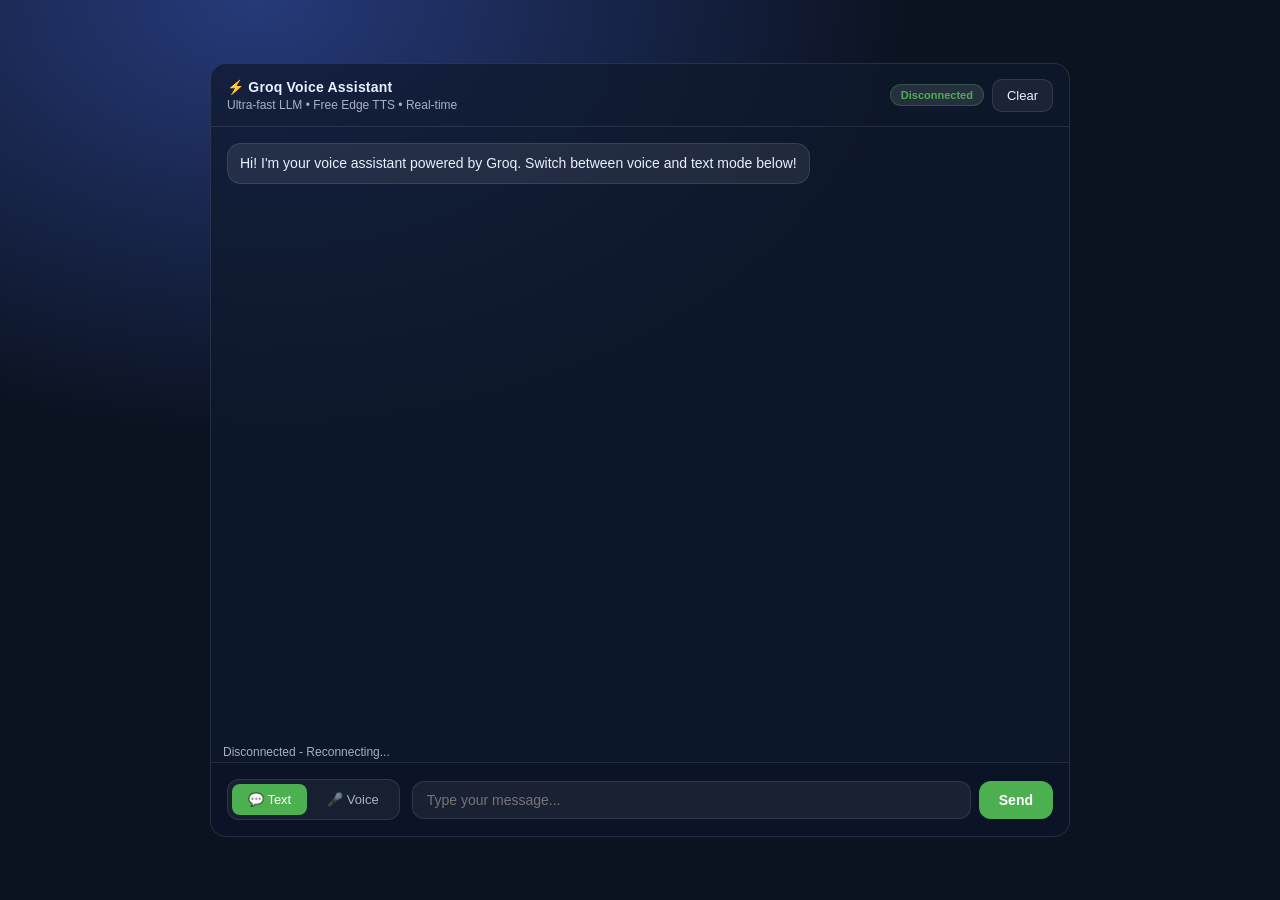
==== frontend/index.html @ c62abe68 "initial commit" ====
<!DOCTYPE html>
<html>
<head>
    <meta charset="UTF-8">
    <meta name="viewport" content="width=device-width, initial-scale=1.0">
    <title>Groq Voice Assistant</title>
    <style>
        :root {
            --bg: #0b1220;
            --border: rgba(255, 255, 255, 0.10);
            --text: #eaf0ff;
            --muted: rgba(234, 240, 255, 0.7);
            --accent: #4CAF50;
            --danger: #ff4d4f;
            --bubble-user: rgba(76, 175, 80, 0.18);
            --bubble-bot: rgba(255, 255, 255, 0.08);
        }

        * { box-sizing: border-box; }

        body {
            font-family: Arial, sans-serif;
            margin: 0;
            background: radial-gradient(1200px 800px at 20% 0%, #263a7a 0%, var(--bg) 55%);
            color: var(--text);
            min-height: 100vh;
            display: flex;
            align-items: center;
            justify-content: center;
            padding: 24px;
        }

        .app {
            width: 100%;
            max-width: 860px;
            height: min(86vh, 820px);
            background: rgba(15, 26, 46, 0.75);
            backdrop-filter: blur(10px);
            border: 1px solid var(--border);
            border-radius: 16px;
            display: grid;
            grid-template-rows: auto 1fr auto;
            overflow: hidden;
        }

        .header {
            padding: 14px 16px;
            border-bottom: 1px solid var(--border);
            display: flex;
            align-items: center;
            justify-content: space-between;
        }

        .title strong {
            font-size: 14px;
            letter-spacing: 0.2px;
        }

        .title span {
            font-size: 12px;
            color: var(--muted);
            display: block;
            margin-top: 2px;
        }

        .badge {
            background: rgba(76, 175, 80, 0.2);
            border: 1px solid rgba(76, 175, 80, 0.3);
            padding: 4px 10px;
            border-radius: 12px;
            font-size: 11px;
            font-weight: 600;
            color: var(--accent);
        }

        .messages {
            padding: 16px;
            overflow-y: auto;
            display: flex;
            flex-direction: column;
            gap: 10px;
        }

        .msg {
            display: flex;
            align-items: flex-start;
            gap: 8px;
        }

        .msg.user {
            justify-content: flex-end;
        }

        .bubble {
            max-width: 80%;
            padding: 10px 12px;
            border-radius: 14px;
            border: 1px solid var(--border);
            background: var(--bubble-bot);
            white-space: pre-wrap;
            line-height: 1.35;
            font-size: 14px;
        }

        .msg.user .bubble {
            background: var(--bubble-user);
            border-color: rgba(76, 175, 80, 0.25);
        }

        .status {
            padding: 8px 12px 0 12px;
            color: var(--muted);
            font-size: 12px;
            display: flex;
            align-items: center;
            gap: 8px;
            min-height: 28px;
        }

        .composer {
            border-top: 1px solid var(--border);
            padding: 16px;
            display: flex;
            gap: 12px;
            align-items: center;
            background: rgba(11, 18, 32, 0.35);
        }

        .mode-toggle {
            display: flex;
            gap: 4px;
            background: rgba(255, 255, 255, 0.05);
            padding: 4px;
            border-radius: 12px;
            border: 1px solid var(--border);
        }

        .mode-btn {
            padding: 8px 16px;
            border: none;
            background: transparent;
            color: var(--muted);
            cursor: pointer;
            border-radius: 8px;
            font-size: 13px;
            transition: all 0.2s;
        }

        .mode-btn.active {
            background: var(--accent);
            color: white;
        }

        .text-input-area {
            flex: 1;
            display: flex;
            gap: 8px;
        }

        .text-input {
            flex: 1;
            background: rgba(255, 255, 255, 0.06);
            border: 1px solid var(--border);
            border-radius: 12px;
            padding: 10px 14px;
            color: var(--text);
            font-size: 14px;
            outline: none;
            transition: border-color 0.2s;
        }

        .text-input:focus {
            border-color: var(--accent);
        }

        .send-btn {
            background: var(--accent);
            border: none;
            color: white;
            padding: 10px 20px;
            border-radius: 12px;
            cursor: pointer;
            font-size: 14px;
            font-weight: 600;
            transition: all 0.2s;
        }

        .send-btn:hover:not(:disabled) {
            transform: scale(1.05);
            box-shadow: 0 0 20px rgba(76, 175, 80, 0.3);
        }

        .send-btn:disabled {
            opacity: 0.5;
            cursor: not-allowed;
        }

        .voice-btn {
            width: 70px;
            height: 70px;
            border-radius: 50%;
            border: 3px solid var(--border);
            background: linear-gradient(135deg, rgba(76, 175, 80, 0.2), rgba(76, 175, 80, 0.1));
            color: var(--text);
            cursor: pointer;
            font-size: 32px;
            display: flex;
            align-items: center;
            justify-content: center;
            transition: all 0.3s ease;
        }

        .voice-btn:hover:not(:disabled) {
            transform: scale(1.05);
            border-color: var(--accent);
            box-shadow: 0 0 20px rgba(76, 175, 80, 0.3);
        }

        .voice-btn:disabled {
            opacity: 0.5;
            cursor: not-allowed;
        }

        .voice-btn.recording {
            background: linear-gradient(135deg, rgba(255, 77, 79, 0.3), rgba(255, 77, 79, 0.15));
            border-color: var(--danger);
            animation: pulse 1.5s ease-in-out infinite;
        }

        @keyframes pulse {
            0%, 100% { transform: scale(1); box-shadow: 0 0 0 0 rgba(255, 77, 79, 0.7); }
            50% { transform: scale(1.05); box-shadow: 0 0 0 15px rgba(255, 77, 79, 0); }
        }

        .waveform {
            display: flex;
            align-items: center;
            gap: 3px;
            height: 20px;
        }

        .waveform span {
            width: 3px;
            height: 4px;
            background: var(--accent);
            border-radius: 2px;
            animation: wave 1s ease-in-out infinite;
        }

        .waveform span:nth-child(2) { animation-delay: 0.1s; }
        .waveform span:nth-child(3) { animation-delay: 0.2s; }
        .waveform span:nth-child(4) { animation-delay: 0.3s; }
        .waveform span:nth-child(5) { animation-delay: 0.4s; }

        @keyframes wave {
            0%, 100% { height: 4px; }
            50% { height: 16px; }
        }

        .btn {
            border: 1px solid var(--border);
            background: rgba(255, 255, 255, 0.06);
            color: var(--text);
            padding: 8px 14px;
            border-radius: 10px;
            cursor: pointer;
            font-size: 13px;
        }

        .streaming-text {
            opacity: 0.7;
            font-style: italic;
        }

        .hidden {
            display: none;
        }
    </style>
</head>
<body>
    <div class="app">
        <div class="header">
            <div class="title">
                <strong>⚡ Groq Voice Assistant</strong>
                <span>Ultra-fast LLM • Free Edge TTS • Real-time</span>
            </div>
            <div style="display: flex; gap: 8px; align-items: center;">
                <span class="badge" id="statusBadge">Ready</span>
                <button class="btn" onclick="clearChat()">Clear</button>
            </div>
        </div>

        <div id="messages" class="messages">
            <div class="msg bot">
                <div class="bubble">Hi! I'm your voice assistant powered by Groq. Switch between voice and text mode below!</div>
            </div>
        </div>

        <div>
            <div id="status" class="status">Choose a mode to start</div>
            <div class="composer">
                <div class="mode-toggle">
                    <button class="mode-btn active" onclick="switchMode('text')">💬 Text</button>
                    <button class="mode-btn" onclick="switchMode('voice')">🎤 Voice</button>
                </div>

                <!-- Text Mode Input -->
                <div id="textMode" class="text-input-area">
                    <input type="text" class="text-input" id="textInput" placeholder="Type your message..." onkeypress="handleKeyPress(event)">
                    <button class="send-btn" id="sendBtn" onclick="sendTextMessage()">Send</button>
                </div>

                <!-- Voice Mode Input -->
                <button class="voice-btn hidden" id="voiceBtn" onclick="toggleVoice()">🎤</button>
            </div>
        </div>
    </div>

    <script>
        let ws = null;
        let mediaRecorder = null;
        let audioChunks = [];
        let isRecording = false;
        let sessionId = crypto.randomUUID();
        let currentBotMessage = null;
        let currentMode = 'text';

        const statusEl = document.getElementById("status");
        const statusBadgeEl = document.getElementById("statusBadge");
        const messagesEl = document.getElementById("messages");
        const voiceBtnEl = document.getElementById("voiceBtn");
        const textInputEl = document.getElementById("textInput");
        const sendBtnEl = document.getElementById("sendBtn");
        const textModeEl = document.getElementById("textMode");

        // Initialize connection
        connectWebSocket();

        function switchMode(mode) {
            currentMode = mode;
            
            // Update button styles
            document.querySelectorAll('.mode-btn').forEach(btn => {
                btn.classList.remove('active');
            });
            event.target.classList.add('active');

            // Toggle UI
            if (mode === 'voice') {
                textModeEl.classList.add('hidden');
                voiceBtnEl.classList.remove('hidden');
                setStatus("Click the microphone to start");
            } else {
                textModeEl.classList.remove('hidden');
                voiceBtnEl.classList.add('hidden');
                setStatus("Type your message and press Send");
            }
        }

        function connectWebSocket() {
            if (ws && ws.readyState === WebSocket.OPEN) return;

            setStatus("Connecting...");
            statusBadgeEl.textContent = "Connecting";
            statusBadgeEl.style.background = "rgba(255, 165, 0, 0.2)";
            
            ws = new WebSocket("ws://localhost:8000/ws/voice");
            
            ws.onopen = () => {
                setStatus("Connected! Ready to chat");
                statusBadgeEl.textContent = "Connected";
                statusBadgeEl.style.background = "rgba(76, 175, 80, 0.2)";
            };
            
            ws.onmessage = handleWebSocketMessage;
            
            ws.onerror = () => {
                setStatus("Connection error");
                statusBadgeEl.textContent = "Error";
                statusBadgeEl.style.background = "rgba(255, 77, 79, 0.2)";
            };
            
            ws.onclose = () => {
                setStatus("Disconnected - Reconnecting...");
                statusBadgeEl.textContent = "Disconnected";
                statusBadgeEl.style.background = "rgba(255, 255, 255, 0.1)";
                setTimeout(connectWebSocket, 2000);
            };
        }

        async function sendTextMessage() {
            const text = textInputEl.value.trim();
            if (!text) return;

            if (!ws || ws.readyState !== WebSocket.OPEN) {
                setStatus("Not connected. Reconnecting...");
                connectWebSocket();
                return;
            }

            // Add user message
            addMessage("user", text);
            textInputEl.value = "";
            sendBtnEl.disabled = true;
            setStatus("Assistant thinking...");

            // Send to server
            ws.send(JSON.stringify({
                type: "text",
                text: text,
                session_id: sessionId
            }));
        }

        function handleKeyPress(event) {
            if (event.key === 'Enter') {
                sendTextMessage();
            }
        }

        async function toggleVoice() {
            if (!isRecording) {
                await startRecording();
            } else {
                await stopRecording();
            }
        }

        async function startRecording() {
            try {
                if (!ws || ws.readyState !== WebSocket.OPEN) {
                    setStatus("Not connected. Please wait...");
                    connectWebSocket();
                    return;
                }

                // Start recording
                const stream = await navigator.mediaDevices.getUserMedia({ audio: true });
                mediaRecorder = new MediaRecorder(stream);
                audioChunks = [];

                mediaRecorder.ondataavailable = (e) => {
                    if (e.data.size > 0) {
                        audioChunks.push(e.data);
                    }
                };

                mediaRecorder.start();
                isRecording = true;
                
                voiceBtnEl.classList.add("recording");
                voiceBtnEl.textContent = "⏹";
                setStatus("🔴 Recording... Click to stop", true);

            } catch (error) {
                setStatus(`Error: ${error.message}`);
                console.error(error);
            }
        }

        async function stopRecording() {
            if (!mediaRecorder || !isRecording) return;

            mediaRecorder.stop();
            isRecording = false;
            voiceBtnEl.classList.remove("recording");
            voiceBtnEl.textContent = "⏳";
            voiceBtnEl.disabled = true;
            setStatus("Processing...");

            mediaRecorder.onstop = async () => {
                const audioBlob = new Blob(audioChunks, { type: 'audio/wav' });
                const reader = new FileReader();
                
                reader.onloadend = () => {
                    const base64Audio = reader.result.split(',')[1];
                    
                    // Send to server
                    ws.send(JSON.stringify({
                        type: "audio",
                        audio: base64Audio,
                        session_id: sessionId
                    }));
                };
                
                reader.readAsDataURL(audioBlob);
                
                // Stop stream
                mediaRecorder.stream.getTracks().forEach(track => track.stop());
            };
        }

        function handleWebSocketMessage(event) {
            const data = JSON.parse(event.data);

            if (data.type === "transcription") {
                addMessage("user", data.text);
                setStatus("Assistant thinking...");
            }
            else if (data.type === "text_chunk") {
                // Stream text as it comes
                if (!currentBotMessage) {
                    currentBotMessage = addMessage("bot", "", true);
                }
                currentBotMessage.textContent += data.text;
                messagesEl.scrollTop = messagesEl.scrollHeight;
            }
            else if (data.type === "text_complete") {
                // Text chat completed
                if (currentBotMessage) {
                    currentBotMessage.classList.remove("streaming-text");
                    currentBotMessage = null;
                }
                sendBtnEl.disabled = false;
                setStatus("Type your message");
            }
            else if (data.type === "audio") {
                // Finalize text
                if (currentBotMessage) {
                    currentBotMessage.classList.remove("streaming-text");
                    currentBotMessage = null;
                }
                
                // Play audio
                playAudio(data.audio);
                
                // Ready for next input
                voiceBtnEl.textContent = "🎤";
                voiceBtnEl.disabled = false;
                setStatus("Click to speak again");
            }
            else if (data.type === "status") {
                setStatus(data.message);
            }
            else if (data.type === "error") {
                setStatus(`Error: ${data.message}`);
                voiceBtnEl.textContent = "🎤";
                voiceBtnEl.disabled = false;
                sendBtnEl.disabled = false;
            }
        }

        function playAudio(base64Audio) {
            const audioData = atob(base64Audio);
            const arrayBuffer = new ArrayBuffer(audioData.length);
            const view = new Uint8Array(arrayBuffer);
            
            for (let i = 0; i < audioData.length; i++) {
                view[i] = audioData.charCodeAt(i);
            }
            
            const blob = new Blob([arrayBuffer], { type: 'audio/mp3' });
            const url = URL.createObjectURL(blob);
            const audio = new Audio(url);
            
            audio.play();
            
            audio.onended = () => {
                URL.revokeObjectURL(url);
            };
        }

        function addMessage(role, text, isStreaming = false) {
            const row = document.createElement("div");
            row.className = `msg ${role}`;

            const bubble = document.createElement("div");
            bubble.className = "bubble";
            if (isStreaming) {
                bubble.classList.add("streaming-text");
            }
            bubble.textContent = text;

            row.appendChild(bubble);
            messagesEl.appendChild(row);
            messagesEl.scrollTop = messagesEl.scrollHeight;
            
            return bubble;
        }

        function clearChat() {
            messagesEl.innerHTML = `
                <div class="msg bot">
                    <div class="bubble">Chat cleared. Choose your mode and start fresh!</div>
                </div>
            `;
            sessionId = crypto.randomUUID();
            currentBotMessage = null;
        }

        function setStatus(text, showWave = false) {
            if (showWave) {
                statusEl.innerHTML = `
                    <div class="waveform">
                        <span></span><span></span><span></span><span></span><span></span>
                    </div>
                    <span>${text}</span>
                `;
            } else {
                statusEl.textContent = text;
            }
        }
    </script>
</body>
</html>
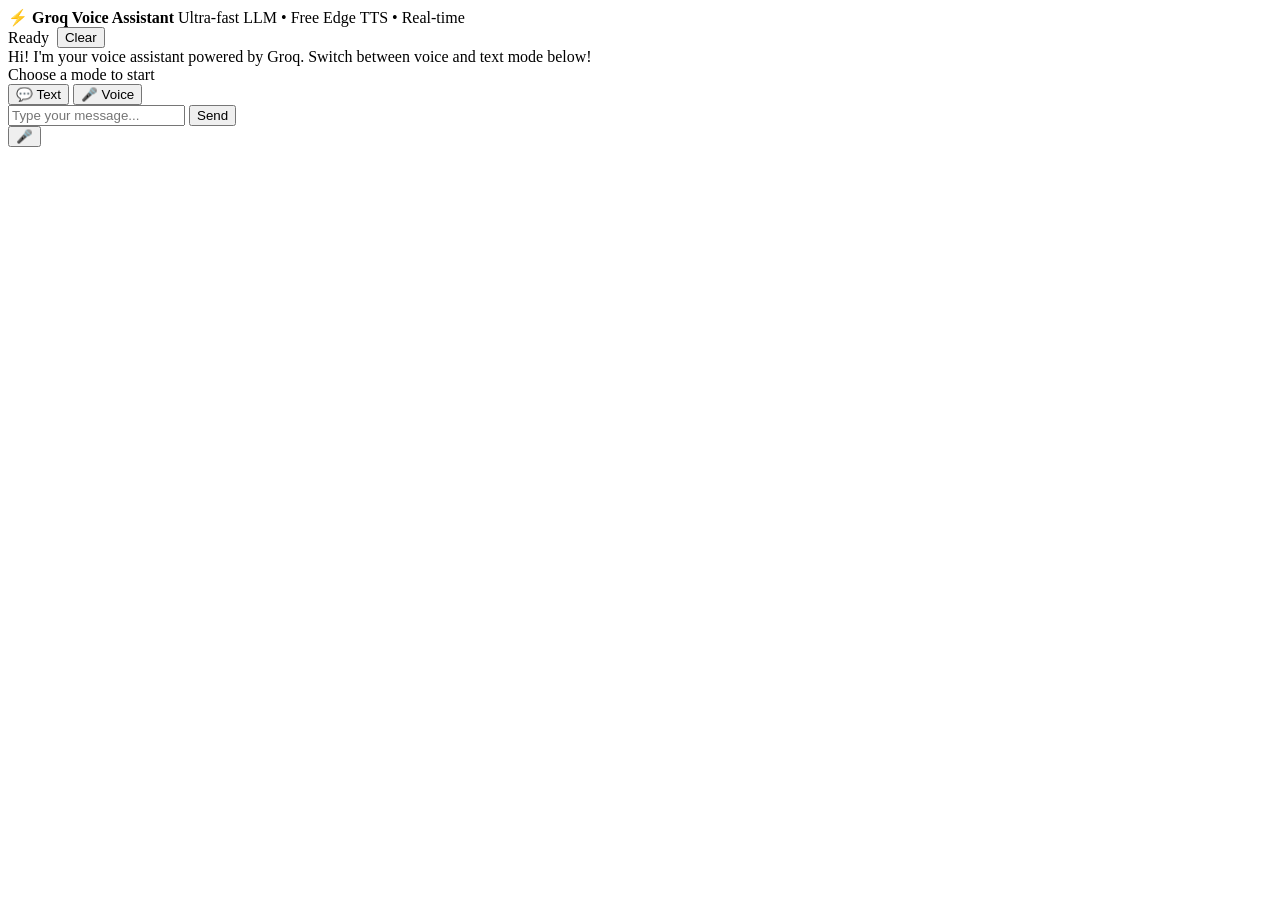
==== commit d8900e2a: "improved code structure" ====
--- a/frontend/index.html
+++ b/frontend/index.html
@@ -4,278 +4,9 @@
     <meta charset="UTF-8">
     <meta name="viewport" content="width=device-width, initial-scale=1.0">
     <title>Groq Voice Assistant</title>
-    <style>
-        :root {
-            --bg: #0b1220;
-            --border: rgba(255, 255, 255, 0.10);
-            --text: #eaf0ff;
-            --muted: rgba(234, 240, 255, 0.7);
-            --accent: #4CAF50;
-            --danger: #ff4d4f;
-            --bubble-user: rgba(76, 175, 80, 0.18);
-            --bubble-bot: rgba(255, 255, 255, 0.08);
-        }
 
-        * { box-sizing: border-box; }
-
-        body {
-            font-family: Arial, sans-serif;
-            margin: 0;
-            background: radial-gradient(1200px 800px at 20% 0%, #263a7a 0%, var(--bg) 55%);
-            color: var(--text);
-            min-height: 100vh;
-            display: flex;
-            align-items: center;
-            justify-content: center;
-            padding: 24px;
-        }
-
-        .app {
-            width: 100%;
-            max-width: 860px;
-            height: min(86vh, 820px);
-            background: rgba(15, 26, 46, 0.75);
-            backdrop-filter: blur(10px);
-            border: 1px solid var(--border);
-            border-radius: 16px;
-            display: grid;
-            grid-template-rows: auto 1fr auto;
-            overflow: hidden;
-        }
-
-        .header {
-            padding: 14px 16px;
-            border-bottom: 1px solid var(--border);
-            display: flex;
-            align-items: center;
-            justify-content: space-between;
-        }
-
-        .title strong {
-            font-size: 14px;
-            letter-spacing: 0.2px;
-        }
-
-        .title span {
-            font-size: 12px;
-            color: var(--muted);
-            display: block;
-            margin-top: 2px;
-        }
-
-        .badge {
-            background: rgba(76, 175, 80, 0.2);
-            border: 1px solid rgba(76, 175, 80, 0.3);
-            padding: 4px 10px;
-            border-radius: 12px;
-            font-size: 11px;
-            font-weight: 600;
-            color: var(--accent);
-        }
-
-        .messages {
-            padding: 16px;
-            overflow-y: auto;
-            display: flex;
-            flex-direction: column;
-            gap: 10px;
-        }
-
-        .msg {
-            display: flex;
-            align-items: flex-start;
-            gap: 8px;
-        }
-
-        .msg.user {
-            justify-content: flex-end;
-        }
-
-        .bubble {
-            max-width: 80%;
-            padding: 10px 12px;
-            border-radius: 14px;
-            border: 1px solid var(--border);
-            background: var(--bubble-bot);
-            white-space: pre-wrap;
-            line-height: 1.35;
-            font-size: 14px;
-        }
-
-        .msg.user .bubble {
-            background: var(--bubble-user);
-            border-color: rgba(76, 175, 80, 0.25);
-        }
-
-        .status {
-            padding: 8px 12px 0 12px;
-            color: var(--muted);
-            font-size: 12px;
-            display: flex;
-            align-items: center;
-            gap: 8px;
-            min-height: 28px;
-        }
-
-        .composer {
-            border-top: 1px solid var(--border);
-            padding: 16px;
-            display: flex;
-            gap: 12px;
-            align-items: center;
-            background: rgba(11, 18, 32, 0.35);
-        }
-
-        .mode-toggle {
-            display: flex;
-            gap: 4px;
-            background: rgba(255, 255, 255, 0.05);
-            padding: 4px;
-            border-radius: 12px;
-            border: 1px solid var(--border);
-        }
-
-        .mode-btn {
-            padding: 8px 16px;
-            border: none;
-            background: transparent;
-            color: var(--muted);
-            cursor: pointer;
-            border-radius: 8px;
-            font-size: 13px;
-            transition: all 0.2s;
-        }
-
-        .mode-btn.active {
-            background: var(--accent);
-            color: white;
-        }
-
-        .text-input-area {
-            flex: 1;
-            display: flex;
-            gap: 8px;
-        }
-
-        .text-input {
-            flex: 1;
-            background: rgba(255, 255, 255, 0.06);
-            border: 1px solid var(--border);
-            border-radius: 12px;
-            padding: 10px 14px;
-            color: var(--text);
-            font-size: 14px;
-            outline: none;
-            transition: border-color 0.2s;
-        }
-
-        .text-input:focus {
-            border-color: var(--accent);
-        }
-
-        .send-btn {
-            background: var(--accent);
-            border: none;
-            color: white;
-            padding: 10px 20px;
-            border-radius: 12px;
-            cursor: pointer;
-            font-size: 14px;
-            font-weight: 600;
-            transition: all 0.2s;
-        }
-
-        .send-btn:hover:not(:disabled) {
-            transform: scale(1.05);
-            box-shadow: 0 0 20px rgba(76, 175, 80, 0.3);
-        }
-
-        .send-btn:disabled {
-            opacity: 0.5;
-            cursor: not-allowed;
-        }
-
-        .voice-btn {
-            width: 70px;
-            height: 70px;
-            border-radius: 50%;
-            border: 3px solid var(--border);
-            background: linear-gradient(135deg, rgba(76, 175, 80, 0.2), rgba(76, 175, 80, 0.1));
-            color: var(--text);
-            cursor: pointer;
-            font-size: 32px;
-            display: flex;
-            align-items: center;
-            justify-content: center;
-            transition: all 0.3s ease;
-        }
-
-        .voice-btn:hover:not(:disabled) {
-            transform: scale(1.05);
-            border-color: var(--accent);
-            box-shadow: 0 0 20px rgba(76, 175, 80, 0.3);
-        }
-
-        .voice-btn:disabled {
-            opacity: 0.5;
-            cursor: not-allowed;
-        }
-
-        .voice-btn.recording {
-            background: linear-gradient(135deg, rgba(255, 77, 79, 0.3), rgba(255, 77, 79, 0.15));
-            border-color: var(--danger);
-            animation: pulse 1.5s ease-in-out infinite;
-        }
-
-        @keyframes pulse {
-            0%, 100% { transform: scale(1); box-shadow: 0 0 0 0 rgba(255, 77, 79, 0.7); }
-            50% { transform: scale(1.05); box-shadow: 0 0 0 15px rgba(255, 77, 79, 0); }
-        }
-
-        .waveform {
-            display: flex;
-            align-items: center;
-            gap: 3px;
-            height: 20px;
-        }
-
-        .waveform span {
-            width: 3px;
-            height: 4px;
-            background: var(--accent);
-            border-radius: 2px;
-            animation: wave 1s ease-in-out infinite;
-        }
-
-        .waveform span:nth-child(2) { animation-delay: 0.1s; }
-        .waveform span:nth-child(3) { animation-delay: 0.2s; }
-        .waveform span:nth-child(4) { animation-delay: 0.3s; }
-        .waveform span:nth-child(5) { animation-delay: 0.4s; }
-
-        @keyframes wave {
-            0%, 100% { height: 4px; }
-            50% { height: 16px; }
-        }
-
-        .btn {
-            border: 1px solid var(--border);
-            background: rgba(255, 255, 255, 0.06);
-            color: var(--text);
-            padding: 8px 14px;
-            border-radius: 10px;
-            cursor: pointer;
-            font-size: 13px;
-        }
-
-        .streaming-text {
-            opacity: 0.7;
-            font-style: italic;
-        }
-
-        .hidden {
-            display: none;
-        }
-    </style>
+    <!-- FIX: correct static path -->
+    <link rel="stylesheet" href="/static/style.css"/>
 </head>
 <body>
     <div class="app">
@@ -292,314 +23,34 @@
 
         <div id="messages" class="messages">
             <div class="msg bot">
-                <div class="bubble">Hi! I'm your voice assistant powered by Groq. Switch between voice and text mode below!</div>
+                <div class="bubble">
+                    Hi! I'm your voice assistant powered by Groq. Switch between voice and text mode below!
+                </div>
             </div>
         </div>
 
         <div>
             <div id="status" class="status">Choose a mode to start</div>
+
             <div class="composer">
                 <div class="mode-toggle">
-                    <button class="mode-btn active" onclick="switchMode('text')">💬 Text</button>
-                    <button class="mode-btn" onclick="switchMode('voice')">🎤 Voice</button>
+                    <button class="mode-btn active" onclick="switchMode('text', this)">💬 Text</button>
+                    <button class="mode-btn" onclick="switchMode('voice', this)">🎤 Voice</button>
                 </div>
 
-                <!-- Text Mode Input -->
                 <div id="textMode" class="text-input-area">
-                    <input type="text" class="text-input" id="textInput" placeholder="Type your message..." onkeypress="handleKeyPress(event)">
+                    <input type="text" class="text-input" id="textInput"
+                        placeholder="Type your message..."
+                        onkeypress="handleKeyPress(event)">
                     <button class="send-btn" id="sendBtn" onclick="sendTextMessage()">Send</button>
                 </div>
-
-                <!-- Voice Mode Input -->
+                
                 <button class="voice-btn hidden" id="voiceBtn" onclick="toggleVoice()">🎤</button>
             </div>
         </div>
     </div>
 
-    <script>
-        let ws = null;
-        let mediaRecorder = null;
-        let audioChunks = [];
-        let isRecording = false;
-        let sessionId = crypto.randomUUID();
-        let currentBotMessage = null;
-        let currentMode = 'text';
-
-        const statusEl = document.getElementById("status");
-        const statusBadgeEl = document.getElementById("statusBadge");
-        const messagesEl = document.getElementById("messages");
-        const voiceBtnEl = document.getElementById("voiceBtn");
-        const textInputEl = document.getElementById("textInput");
-        const sendBtnEl = document.getElementById("sendBtn");
-        const textModeEl = document.getElementById("textMode");
-
-        // Initialize connection
-        connectWebSocket();
-
-        function switchMode(mode) {
-            currentMode = mode;
-            
-            // Update button styles
-            document.querySelectorAll('.mode-btn').forEach(btn => {
-                btn.classList.remove('active');
-            });
-            event.target.classList.add('active');
-
-            // Toggle UI
-            if (mode === 'voice') {
-                textModeEl.classList.add('hidden');
-                voiceBtnEl.classList.remove('hidden');
-                setStatus("Click the microphone to start");
-            } else {
-                textModeEl.classList.remove('hidden');
-                voiceBtnEl.classList.add('hidden');
-                setStatus("Type your message and press Send");
-            }
-        }
-
-        function connectWebSocket() {
-            if (ws && ws.readyState === WebSocket.OPEN) return;
-
-            setStatus("Connecting...");
-            statusBadgeEl.textContent = "Connecting";
-            statusBadgeEl.style.background = "rgba(255, 165, 0, 0.2)";
-            
-            ws = new WebSocket("ws://localhost:8000/ws/voice");
-            
-            ws.onopen = () => {
-                setStatus("Connected! Ready to chat");
-                statusBadgeEl.textContent = "Connected";
-                statusBadgeEl.style.background = "rgba(76, 175, 80, 0.2)";
-            };
-            
-            ws.onmessage = handleWebSocketMessage;
-            
-            ws.onerror = () => {
-                setStatus("Connection error");
-                statusBadgeEl.textContent = "Error";
-                statusBadgeEl.style.background = "rgba(255, 77, 79, 0.2)";
-            };
-            
-            ws.onclose = () => {
-                setStatus("Disconnected - Reconnecting...");
-                statusBadgeEl.textContent = "Disconnected";
-                statusBadgeEl.style.background = "rgba(255, 255, 255, 0.1)";
-                setTimeout(connectWebSocket, 2000);
-            };
-        }
-
-        async function sendTextMessage() {
-            const text = textInputEl.value.trim();
-            if (!text) return;
-
-            if (!ws || ws.readyState !== WebSocket.OPEN) {
-                setStatus("Not connected. Reconnecting...");
-                connectWebSocket();
-                return;
-            }
-
-            // Add user message
-            addMessage("user", text);
-            textInputEl.value = "";
-            sendBtnEl.disabled = true;
-            setStatus("Assistant thinking...");
-
-            // Send to server
-            ws.send(JSON.stringify({
-                type: "text",
-                text: text,
-                session_id: sessionId
-            }));
-        }
-
-        function handleKeyPress(event) {
-            if (event.key === 'Enter') {
-                sendTextMessage();
-            }
-        }
-
-        async function toggleVoice() {
-            if (!isRecording) {
-                await startRecording();
-            } else {
-                await stopRecording();
-            }
-        }
-
-        async function startRecording() {
-            try {
-                if (!ws || ws.readyState !== WebSocket.OPEN) {
-                    setStatus("Not connected. Please wait...");
-                    connectWebSocket();
-                    return;
-                }
-
-                // Start recording
-                const stream = await navigator.mediaDevices.getUserMedia({ audio: true });
-                mediaRecorder = new MediaRecorder(stream);
-                audioChunks = [];
-
-                mediaRecorder.ondataavailable = (e) => {
-                    if (e.data.size > 0) {
-                        audioChunks.push(e.data);
-                    }
-                };
-
-                mediaRecorder.start();
-                isRecording = true;
-                
-                voiceBtnEl.classList.add("recording");
-                voiceBtnEl.textContent = "⏹";
-                setStatus("🔴 Recording... Click to stop", true);
-
-            } catch (error) {
-                setStatus(`Error: ${error.message}`);
-                console.error(error);
-            }
-        }
-
-        async function stopRecording() {
-            if (!mediaRecorder || !isRecording) return;
-
-            mediaRecorder.stop();
-            isRecording = false;
-            voiceBtnEl.classList.remove("recording");
-            voiceBtnEl.textContent = "⏳";
-            voiceBtnEl.disabled = true;
-            setStatus("Processing...");
-
-            mediaRecorder.onstop = async () => {
-                const audioBlob = new Blob(audioChunks, { type: 'audio/wav' });
-                const reader = new FileReader();
-                
-                reader.onloadend = () => {
-                    const base64Audio = reader.result.split(',')[1];
-                    
-                    // Send to server
-                    ws.send(JSON.stringify({
-                        type: "audio",
-                        audio: base64Audio,
-                        session_id: sessionId
-                    }));
-                };
-                
-                reader.readAsDataURL(audioBlob);
-                
-                // Stop stream
-                mediaRecorder.stream.getTracks().forEach(track => track.stop());
-            };
-        }
-
-        function handleWebSocketMessage(event) {
-            const data = JSON.parse(event.data);
-
-            if (data.type === "transcription") {
-                addMessage("user", data.text);
-                setStatus("Assistant thinking...");
-            }
-            else if (data.type === "text_chunk") {
-                // Stream text as it comes
-                if (!currentBotMessage) {
-                    currentBotMessage = addMessage("bot", "", true);
-                }
-                currentBotMessage.textContent += data.text;
-                messagesEl.scrollTop = messagesEl.scrollHeight;
-            }
-            else if (data.type === "text_complete") {
-                // Text chat completed
-                if (currentBotMessage) {
-                    currentBotMessage.classList.remove("streaming-text");
-                    currentBotMessage = null;
-                }
-                sendBtnEl.disabled = false;
-                setStatus("Type your message");
-            }
-            else if (data.type === "audio") {
-                // Finalize text
-                if (currentBotMessage) {
-                    currentBotMessage.classList.remove("streaming-text");
-                    currentBotMessage = null;
-                }
-                
-                // Play audio
-                playAudio(data.audio);
-                
-                // Ready for next input
-                voiceBtnEl.textContent = "🎤";
-                voiceBtnEl.disabled = false;
-                setStatus("Click to speak again");
-            }
-            else if (data.type === "status") {
-                setStatus(data.message);
-            }
-            else if (data.type === "error") {
-                setStatus(`Error: ${data.message}`);
-                voiceBtnEl.textContent = "🎤";
-                voiceBtnEl.disabled = false;
-                sendBtnEl.disabled = false;
-            }
-        }
-
-        function playAudio(base64Audio) {
-            const audioData = atob(base64Audio);
-            const arrayBuffer = new ArrayBuffer(audioData.length);
-            const view = new Uint8Array(arrayBuffer);
-            
-            for (let i = 0; i < audioData.length; i++) {
-                view[i] = audioData.charCodeAt(i);
-            }
-            
-            const blob = new Blob([arrayBuffer], { type: 'audio/mp3' });
-            const url = URL.createObjectURL(blob);
-            const audio = new Audio(url);
-            
-            audio.play();
-            
-            audio.onended = () => {
-                URL.revokeObjectURL(url);
-            };
-        }
-
-        function addMessage(role, text, isStreaming = false) {
-            const row = document.createElement("div");
-            row.className = `msg ${role}`;
-
-            const bubble = document.createElement("div");
-            bubble.className = "bubble";
-            if (isStreaming) {
-                bubble.classList.add("streaming-text");
-            }
-            bubble.textContent = text;
-
-            row.appendChild(bubble);
-            messagesEl.appendChild(row);
-            messagesEl.scrollTop = messagesEl.scrollHeight;
-            
-            return bubble;
-        }
-
-        function clearChat() {
-            messagesEl.innerHTML = `
-                <div class="msg bot">
-                    <div class="bubble">Chat cleared. Choose your mode and start fresh!</div>
-                </div>
-            `;
-            sessionId = crypto.randomUUID();
-            currentBotMessage = null;
-        }
-
-        function setStatus(text, showWave = false) {
-            if (showWave) {
-                statusEl.innerHTML = `
-                    <div class="waveform">
-                        <span></span><span></span><span></span><span></span><span></span>
-                    </div>
-                    <span>${text}</span>
-                `;
-            } else {
-                statusEl.textContent = text;
-            }
-        }
-    </script>
+    <!-- FIX: correct static path -->
+    <script src="/static/script.js"></script>
 </body>
-</html>+</html>
